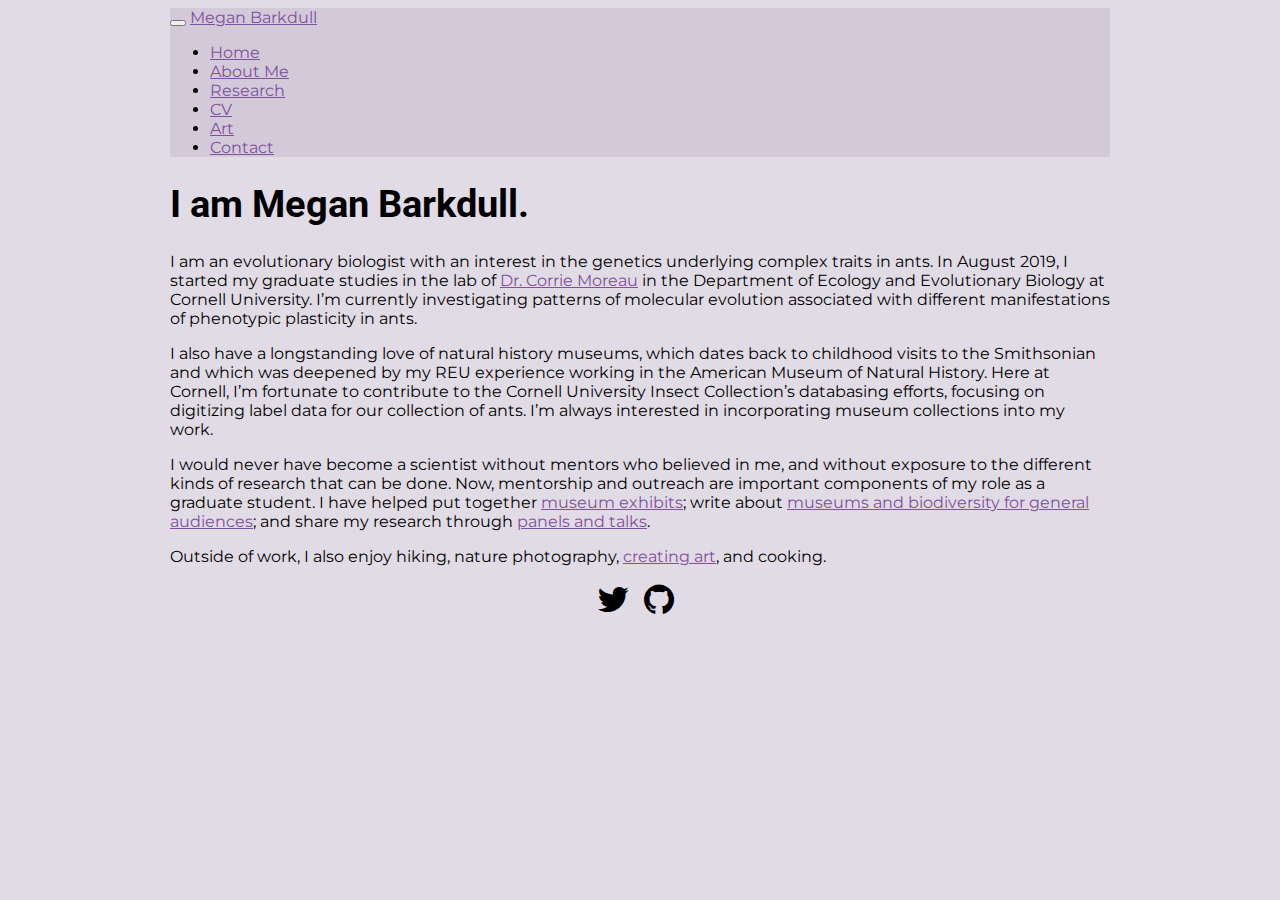
==== about.html @ 49b8be73 "Updating navigation bar colors." ====
<!DOCTYPE html>

<html>

<head>

<meta charset="utf-8" />
<meta name="generator" content="pandoc" />
<meta http-equiv="X-UA-Compatible" content="IE=EDGE" />




<title>I am Megan Barkdull.</title>

<script src="site_libs/jquery-1.11.3/jquery.min.js"></script>
<meta name="viewport" content="width=device-width, initial-scale=1" />
<link href="site_libs/bootstrap-3.3.5/css/bootstrap.min.css" rel="stylesheet" />
<script src="site_libs/bootstrap-3.3.5/js/bootstrap.min.js"></script>
<script src="site_libs/bootstrap-3.3.5/shim/html5shiv.min.js"></script>
<script src="site_libs/bootstrap-3.3.5/shim/respond.min.js"></script>
<style>h1 {font-size: 34px;}
       h1.title {font-size: 38px;}
       h2 {font-size: 30px;}
       h3 {font-size: 24px;}
       h4 {font-size: 18px;}
       h5 {font-size: 16px;}
       h6 {font-size: 12px;}
       code {color: inherit; background-color: rgba(0, 0, 0, 0.04);}
       pre:not([class]) { background-color: white }</style>
<script src="site_libs/navigation-1.1/tabsets.js"></script>
<link href="site_libs/highlightjs-9.12.0/default.css" rel="stylesheet" />
<script src="site_libs/highlightjs-9.12.0/highlight.js"></script>

<style type="text/css">
  code{white-space: pre-wrap;}
  span.smallcaps{font-variant: small-caps;}
  span.underline{text-decoration: underline;}
  div.column{display: inline-block; vertical-align: top; width: 50%;}
  div.hanging-indent{margin-left: 1.5em; text-indent: -1.5em;}
  ul.task-list{list-style: none;}
    </style>

<style type="text/css">code{white-space: pre;}</style>
<script type="text/javascript">
if (window.hljs) {
  hljs.configure({languages: []});
  hljs.initHighlightingOnLoad();
  if (document.readyState && document.readyState === "complete") {
    window.setTimeout(function() { hljs.initHighlighting(); }, 0);
  }
}
</script>





<link rel="stylesheet" href="CSSBackgrounds.css" type="text/css" />
<link rel="stylesheet" href="CSSFonts.css" type="text/css" />
<link rel="stylesheet" href="styles.css" type="text/css" />



<style type = "text/css">
.main-container {
  max-width: 940px;
  margin-left: auto;
  margin-right: auto;
}
img {
  max-width:100%;
}
.tabbed-pane {
  padding-top: 12px;
}
.html-widget {
  margin-bottom: 20px;
}
button.code-folding-btn:focus {
  outline: none;
}
summary {
  display: list-item;
}
pre code {
  padding: 0;
}
</style>


<style type="text/css">
.dropdown-submenu {
  position: relative;
}
.dropdown-submenu>.dropdown-menu {
  top: 0;
  left: 100%;
  margin-top: -6px;
  margin-left: -1px;
  border-radius: 0 6px 6px 6px;
}
.dropdown-submenu:hover>.dropdown-menu {
  display: block;
}
.dropdown-submenu>a:after {
  display: block;
  content: " ";
  float: right;
  width: 0;
  height: 0;
  border-color: transparent;
  border-style: solid;
  border-width: 5px 0 5px 5px;
  border-left-color: #cccccc;
  margin-top: 5px;
  margin-right: -10px;
}
.dropdown-submenu:hover>a:after {
  border-left-color: #adb5bd;
}
.dropdown-submenu.pull-left {
  float: none;
}
.dropdown-submenu.pull-left>.dropdown-menu {
  left: -100%;
  margin-left: 10px;
  border-radius: 6px 0 6px 6px;
}
</style>

<script type="text/javascript">
// manage active state of menu based on current page
$(document).ready(function () {
  // active menu anchor
  href = window.location.pathname
  href = href.substr(href.lastIndexOf('/') + 1)
  if (href === "")
    href = "index.html";
  var menuAnchor = $('a[href="' + href + '"]');

  // mark it active
  menuAnchor.tab('show');

  // if it's got a parent navbar menu mark it active as well
  menuAnchor.closest('li.dropdown').addClass('active');

  // Navbar adjustments
  var navHeight = $(".navbar").first().height() + 15;
  var style = document.createElement('style');
  var pt = "padding-top: " + navHeight + "px; ";
  var mt = "margin-top: -" + navHeight + "px; ";
  var css = "";
  // offset scroll position for anchor links (for fixed navbar)
  for (var i = 1; i <= 6; i++) {
    css += ".section h" + i + "{ " + pt + mt + "}\n";
  }
  style.innerHTML = "body {" + pt + "padding-bottom: 40px; }\n" + css;
  document.head.appendChild(style);
});
</script>

<!-- tabsets -->

<style type="text/css">
.tabset-dropdown > .nav-tabs {
  display: inline-table;
  max-height: 500px;
  min-height: 44px;
  overflow-y: auto;
  border: 1px solid #ddd;
  border-radius: 4px;
}

.tabset-dropdown > .nav-tabs > li.active:before {
  content: "";
  font-family: 'Glyphicons Halflings';
  display: inline-block;
  padding: 10px;
  border-right: 1px solid #ddd;
}

.tabset-dropdown > .nav-tabs.nav-tabs-open > li.active:before {
  content: "&#xe258;";
  border: none;
}

.tabset-dropdown > .nav-tabs.nav-tabs-open:before {
  content: "";
  font-family: 'Glyphicons Halflings';
  display: inline-block;
  padding: 10px;
  border-right: 1px solid #ddd;
}

.tabset-dropdown > .nav-tabs > li.active {
  display: block;
}

.tabset-dropdown > .nav-tabs > li > a,
.tabset-dropdown > .nav-tabs > li > a:focus,
.tabset-dropdown > .nav-tabs > li > a:hover {
  border: none;
  display: inline-block;
  border-radius: 4px;
  background-color: transparent;
}

.tabset-dropdown > .nav-tabs.nav-tabs-open > li {
  display: block;
  float: none;
}

.tabset-dropdown > .nav-tabs > li {
  display: none;
}
</style>

<!-- code folding -->




</head>

<body>


<div class="container-fluid main-container">




<div class="navbar navbar-default  navbar-fixed-top" role="navigation">
  <div class="container">
    <div class="navbar-header">
      <button type="button" class="navbar-toggle collapsed" data-toggle="collapse" data-target="#navbar">
        <span class="icon-bar"></span>
        <span class="icon-bar"></span>
        <span class="icon-bar"></span>
      </button>
      <a class="navbar-brand" href="index.html">Megan Barkdull</a>
    </div>
    <div id="navbar" class="navbar-collapse collapse">
      <ul class="nav navbar-nav">
        <li>
  <a href="index.html">Home</a>
</li>
<li>
  <a href="about.html">About Me</a>
</li>
<li>
  <a href="research.html">Research</a>
</li>
<li>
  <a href="MeganCV.pdf">CV</a>
</li>
<li>
  <a href="art.html">Art</a>
</li>
<li>
  <a href="contact.html">Contact</a>
</li>
      </ul>
      <ul class="nav navbar-nav navbar-right">
        
      </ul>
    </div><!--/.nav-collapse -->
  </div><!--/.container -->
</div><!--/.navbar -->

<div id="header">



<h1 class="title toc-ignore">I am Megan Barkdull.</h1>

</div>


<!-- This adds my headshot, floating to the left of the text and with 20 pixels of padding around it.  -->
<script>
   $(document).ready(function() {
     $head = $('#header');
     $head.prepend('<img src=\"headshot.jpeg\" style=\"float: left;width: 300px;padding: 20px\"/>')
   });
</script>
<p>I am an evolutionary biologist with an interest in the genetics underlying complex traits in ants. In August 2019, I started my graduate studies in the lab of <a href="http://www.moreaulab.entomology.cornell.edu/people/corrie-moreau/">Dr. Corrie Moreau</a> in the Department of Ecology and Evolutionary Biology at Cornell University. I’m currently investigating patterns of molecular evolution associated with different manifestations of phenotypic plasticity in ants.</p>
<p>I also have a longstanding love of natural history museums, which dates back to childhood visits to the Smithsonian and which was deepened by my REU experience working in the American Museum of Natural History. Here at Cornell, I’m fortunate to contribute to the Cornell University Insect Collection’s databasing efforts, focusing on digitizing label data for our collection of ants. I’m always interested in incorporating museum collections into my work.</p>
<p>I would never have become a scientist without mentors who believed in me, and without exposure to the different kinds of research that can be done. Now, mentorship and outreach are important components of my role as a graduate student. I have helped put together <a href="https://www.museumoftheearth.org/six-legged-science">museum exhibits</a>; write about <a href="https://www.priweb.org/blog-post/insects-under-threat-the-role-of-natural-history-collections-in-biodiversity-conservation">museums and biodiversity for general audiences</a>; and share my research through <a href="https://bit.ly/3s4jOGB">panels and talks</a>.</p>
<p>Outside of work, I also enjoy hiking, nature photography, <a href="art.html">creating art</a>, and cooking.</p>


<!-- Add icon library -->
<link rel="stylesheet" href="https://cdnjs.cloudflare.com/ajax/libs/font-awesome/4.7.0/css/font-awesome.min.css">

<!-- Add font awesome icons -->
<div class="socialMediaLinks">
<p style="text-align: center;">
    <a href="https://twitter.com/meganbarkdull_" class="fa fa-twitter" target="_blank"> 
</a>
    <a href="https://github.com/mbarkdull/" class="fa fa-github" target="_blank"> 
    </a>
</p>
</div>



</div>

<script>

// add bootstrap table styles to pandoc tables
function bootstrapStylePandocTables() {
  $('tr.odd').parent('tbody').parent('table').addClass('table table-condensed');
}
$(document).ready(function () {
  bootstrapStylePandocTables();
});


</script>

<!-- tabsets -->

<script>
$(document).ready(function () {
  window.buildTabsets("TOC");
});

$(document).ready(function () {
  $('.tabset-dropdown > .nav-tabs > li').click(function () {
    $(this).parent().toggleClass('nav-tabs-open');
  });
});
</script>

<!-- code folding -->


<!-- dynamically load mathjax for compatibility with self-contained -->
<script>
  (function () {
    var script = document.createElement("script");
    script.type = "text/javascript";
    script.src  = "https://mathjax.rstudio.com/latest/MathJax.js?config=TeX-AMS-MML_HTMLorMML";
    document.getElementsByTagName("head")[0].appendChild(script);
  })();
</script>

</body>
</html>
---- styles.css ----
/* This sets the fonts that your website uses; you can get fonts at: https://fonts.google.com/?sidebar.open&selection.family=Montserrat:wght@500|Roboto:wght@100;900. Just select a font, and from the right hand sidebar, click "embed", click "@import", and you'll get the import url and the info to specify font families. You'll need to specifically select different font weights if you want to use those. */

@import url('https://fonts.googleapis.com/css2?family=Montserrat:wght@500&family=Roboto:wght@100;700;900&display=swap');

h1, h2, h3 {
 font-family: 'Roboto', sans-serif;
 font-weight: 700;
}

body {
  font-family: 'Montserrat', sans-serif;
}

p {
  font-family: 'Montserrat', sans-serif;
}

/* This sets the link text color; you can pick colors at this site: https://developer.mozilla.org/en-US/docs/Web/CSS/CSS_Colors/Color_picker_tool*/

a { color: #814FA0; } /* CSS link color */


/*----------------NAVBAR ---------------*/
.navbar-default {
    background-color: #d3cad9;
}

.navbar-default .navbar-nav>.open>a, 
.navbar-default .navbar-nav>.active>a, 
dropdown-toggle:hover {
  background-color: #d3cad9;
}

/* Dropdown menu color */
.navbar-default .dropdown-menu {
  background-color: #d3cad9;
}

/* Dropdown menu hover color */
  .navbar-default .dropdown-menu>li>a:hover {
    background-color: #d3cad9;
  }

/* Navbar Links when hovered*/
.navbar-default .dropdown-menu>.active>a,
.navbar-default .navbar-nav>.active>a:hover, 
.navbar-default .navbar-nav:hover, 
.navbar-default .navbar-nav>li>a:hover, 
navbar-brand:hover {
  color: #ffffffab;
  background-color: #d3cad9;
}

/* This sets the background body color; you can pick colors at this site: https://developer.mozilla.org/en-US/docs/Web/CSS/CSS_Colors/Color_picker_tool*/

body {
  background-color: #e1dbe5   /*light muted lavender */;
}

/* This formats the social media icons on the contact page. The icons at the bottom of each page have just the default formatting. */

.socialMediaLinks a {
    font-size: 35px;
    margin: 0 10px 0 0;
    color: #000000;
    text-decoration: none;
}
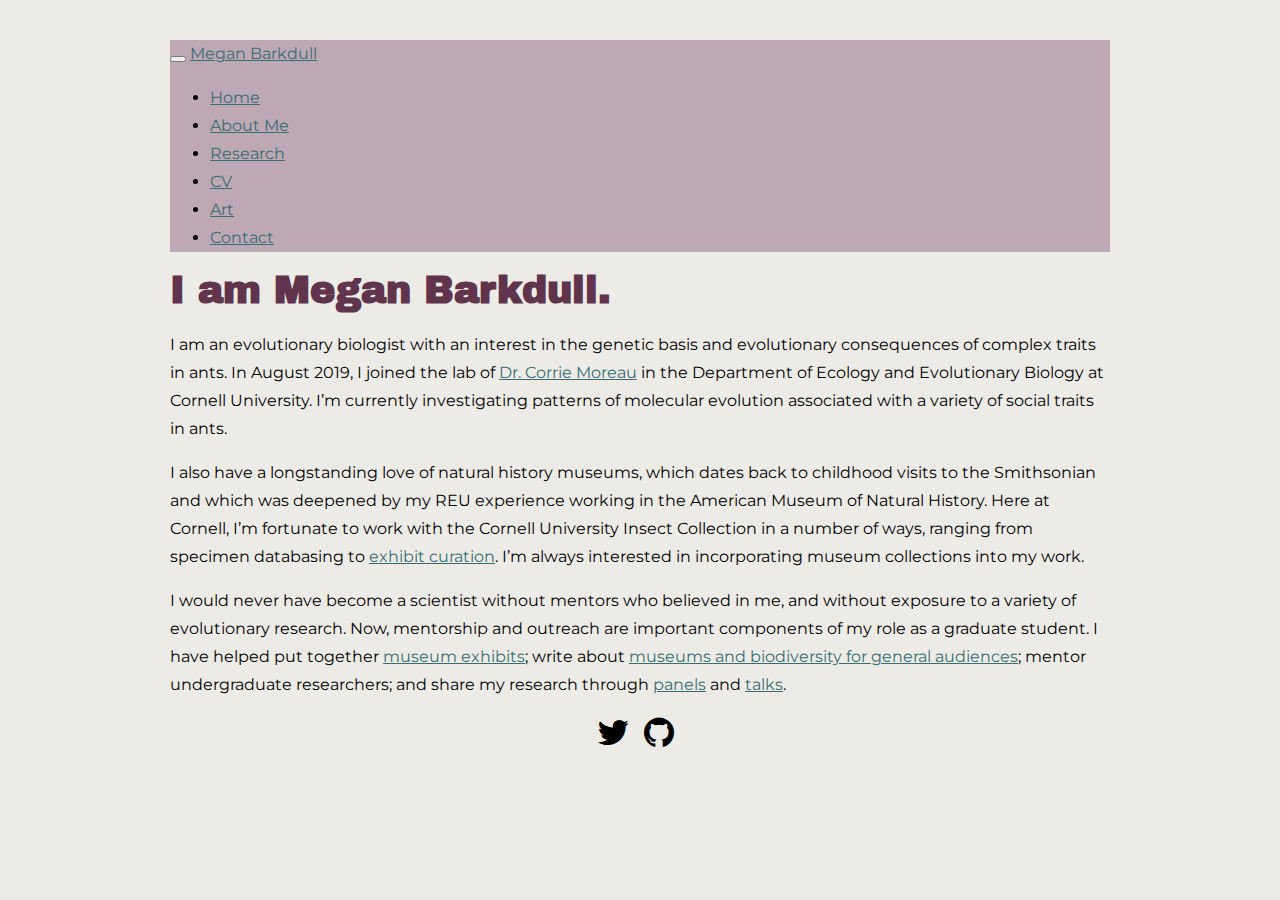
==== commit e314f272: "Bug fix." ====
--- a/about.html
+++ b/about.html
@@ -253,7 +253,7 @@
   <a href="research.html">Research</a>
 </li>
 <li>
-  <a href="MeganCV.pdf">CV</a>
+  <a href="CV.html">CV</a>
 </li>
 <li>
   <a href="art.html">Art</a>
@@ -282,13 +282,12 @@
 <script>
    $(document).ready(function() {
      $head = $('#header');
-     $head.prepend('<img src=\"headshot.jpeg\" style=\"float: left;width: 300px;padding: 20px\"/>')
+     $head.prepend('<img src=\"headshot.png\" style=\"float: left;width: 350px;padding: 20px\"/>')
    });
 </script>
-<p>I am an evolutionary biologist with an interest in the genetics underlying complex traits in ants. In August 2019, I started my graduate studies in the lab of <a href="http://www.moreaulab.entomology.cornell.edu/people/corrie-moreau/">Dr. Corrie Moreau</a> in the Department of Ecology and Evolutionary Biology at Cornell University. I’m currently investigating patterns of molecular evolution associated with different manifestations of phenotypic plasticity in ants.</p>
-<p>I also have a longstanding love of natural history museums, which dates back to childhood visits to the Smithsonian and which was deepened by my REU experience working in the American Museum of Natural History. Here at Cornell, I’m fortunate to contribute to the Cornell University Insect Collection’s databasing efforts, focusing on digitizing label data for our collection of ants. I’m always interested in incorporating museum collections into my work.</p>
-<p>I would never have become a scientist without mentors who believed in me, and without exposure to the different kinds of research that can be done. Now, mentorship and outreach are important components of my role as a graduate student. I have helped put together <a href="https://www.museumoftheearth.org/six-legged-science">museum exhibits</a>; write about <a href="https://www.priweb.org/blog-post/insects-under-threat-the-role-of-natural-history-collections-in-biodiversity-conservation">museums and biodiversity for general audiences</a>; and share my research through <a href="https://bit.ly/3s4jOGB">panels and talks</a>.</p>
-<p>Outside of work, I also enjoy hiking, nature photography, <a href="art.html">creating art</a>, and cooking.</p>
+<p>I am an evolutionary biologist with an interest in the genetic basis and evolutionary consequences of complex traits in ants. In August 2019, I joined the lab of <a href="http://www.moreaulab.entomology.cornell.edu/people/corrie-moreau/">Dr. Corrie Moreau</a> in the Department of Ecology and Evolutionary Biology at Cornell University. I’m currently investigating patterns of molecular evolution associated with a variety of social traits in ants.</p>
+<p>I also have a longstanding love of natural history museums, which dates back to childhood visits to the Smithsonian and which was deepened by my REU experience working in the American Museum of Natural History. Here at Cornell, I’m fortunate to work with the Cornell University Insect Collection in a number of ways, ranging from specimen databasing to <a href="https://www.museumoftheearth.org/six-legged-science">exhibit curation</a>. I’m always interested in incorporating museum collections into my work.</p>
+<p>I would never have become a scientist without mentors who believed in me, and without exposure to a variety of evolutionary research. Now, mentorship and outreach are important components of my role as a graduate student. I have helped put together <a href="https://www.museumoftheearth.org/six-legged-science">museum exhibits</a>; write about <a href="https://www.priweb.org/blog-post/insects-under-threat-the-role-of-natural-history-collections-in-biodiversity-conservation">museums and biodiversity for general audiences</a>; mentor undergraduate researchers; and share my research through <a href="https://youtu.be/HZ0WdZk84wM">panels</a> and <a href="https://www.youtube.com/watch?v=S__qv9kKUlY">talks</a>.</p>
 
 
 <!-- Add icon library -->
--- a/styles.css
+++ b/styles.css
@@ -1,14 +1,18 @@
 /* This sets the fonts that your website uses; you can get fonts at: https://fonts.google.com/?sidebar.open&selection.family=Montserrat:wght@500|Roboto:wght@100;900. Just select a font, and from the right hand sidebar, click "embed", click "@import", and you'll get the import url and the info to specify font families. You'll need to specifically select different font weights if you want to use those. */
 
-@import url('https://fonts.googleapis.com/css2?family=Montserrat:wght@500&family=Roboto:wght@100;700;900&display=swap');
+@import url('https://fonts.googleapis.com/css2?family=Montserrat:wght@500&family=Roboto:wght@100;700;900&family=Archivo+Black&display=swap');
 
 h1, h2, h3 {
- font-family: 'Roboto', sans-serif;
+ font-family: 'Archivo Black', sans-serif;
  font-weight: 700;
+ color: #61344e;
 }
 
 body {
   font-family: 'Montserrat', sans-serif;
+  line-height: 1.75em;
+  margin-top: 2.5em ;
+  margin-bottom: 2.5em ;
 }
 
 p {
@@ -17,28 +21,28 @@
 
 /* This sets the link text color; you can pick colors at this site: https://developer.mozilla.org/en-US/docs/Web/CSS/CSS_Colors/Color_picker_tool*/
 
-a { color: #814FA0; } /* CSS link color */
+a { color: #386e73; } /* CSS link color */
 
 
 /*----------------NAVBAR ---------------*/
 .navbar-default {
-    background-color: #d3cad9;
+    background-color: #bda8b4;
 }
 
 .navbar-default .navbar-nav>.open>a, 
 .navbar-default .navbar-nav>.active>a, 
 dropdown-toggle:hover {
-  background-color: #d3cad9;
+  background-color: #bda8b4;
 }
 
 /* Dropdown menu color */
 .navbar-default .dropdown-menu {
-  background-color: #d3cad9;
+  background-color: #bda8b4;
 }
 
 /* Dropdown menu hover color */
   .navbar-default .dropdown-menu>li>a:hover {
-    background-color: #d3cad9;
+    background-color: #bda8b4;
   }
 
 /* Navbar Links when hovered*/
@@ -47,14 +51,14 @@
 .navbar-default .navbar-nav:hover, 
 .navbar-default .navbar-nav>li>a:hover, 
 navbar-brand:hover {
-  color: #ffffffab;
-  background-color: #d3cad9;
+  color: #edebe6;
+  background-color: #bda8b4;
 }
 
 /* This sets the background body color; you can pick colors at this site: https://developer.mozilla.org/en-US/docs/Web/CSS/CSS_Colors/Color_picker_tool*/
 
 body {
-  background-color: #e1dbe5   /*light muted lavender */;
+  background-color: #edebe6 ;
 }
 
 /* This formats the social media icons on the contact page. The icons at the bottom of each page have just the default formatting. */
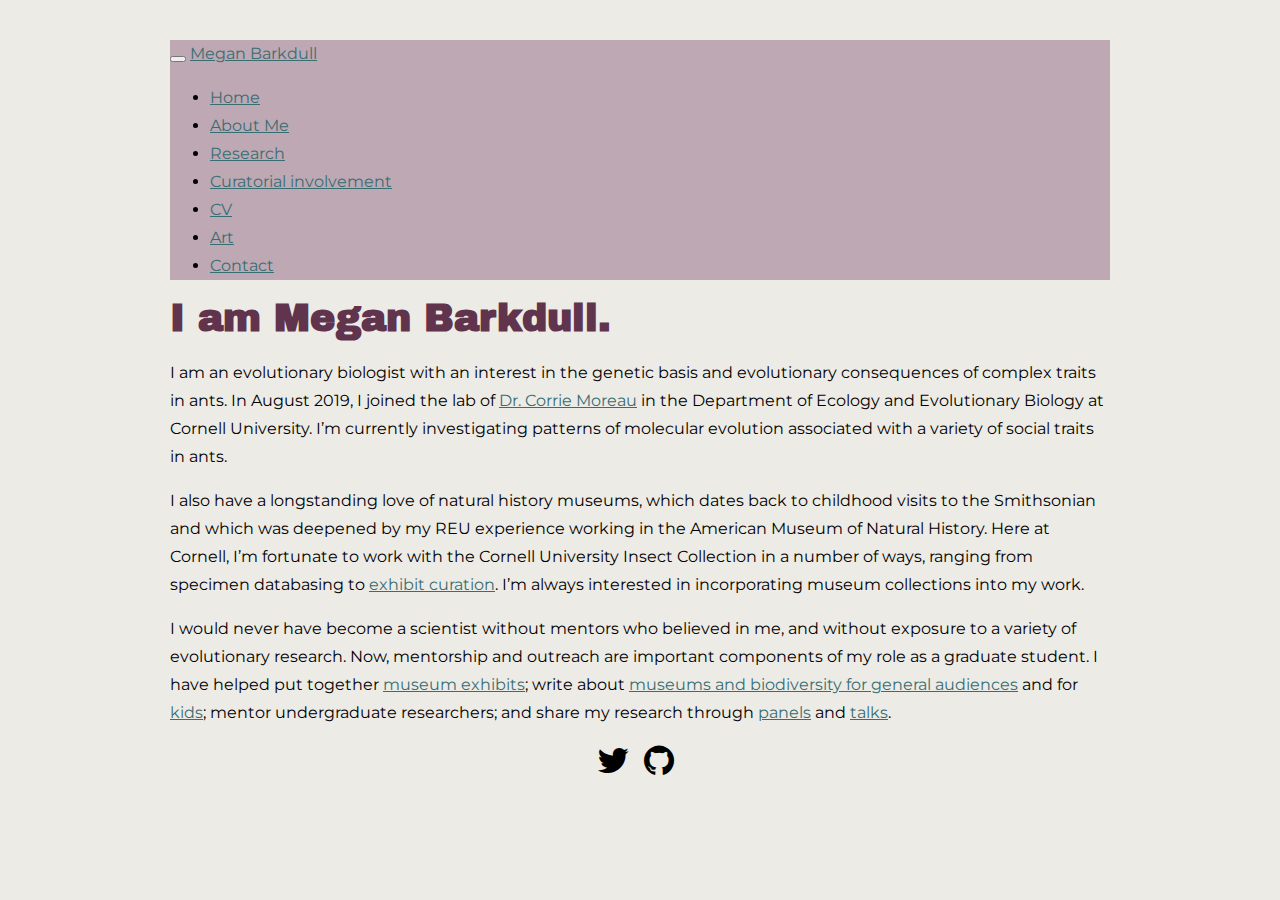
==== commit 4d3e507d: "Updating CV." ====
--- a/about.html
+++ b/about.html
@@ -253,7 +253,10 @@
   <a href="research.html">Research</a>
 </li>
 <li>
-  <a href="CV.html">CV</a>
+  <a href="curation.html">Curatorial involvement</a>
+</li>
+<li>
+  <a href="cv.html">CV</a>
 </li>
 <li>
   <a href="art.html">Art</a>
@@ -287,7 +290,7 @@
 </script>
 <p>I am an evolutionary biologist with an interest in the genetic basis and evolutionary consequences of complex traits in ants. In August 2019, I joined the lab of <a href="http://www.moreaulab.entomology.cornell.edu/people/corrie-moreau/">Dr. Corrie Moreau</a> in the Department of Ecology and Evolutionary Biology at Cornell University. I’m currently investigating patterns of molecular evolution associated with a variety of social traits in ants.</p>
 <p>I also have a longstanding love of natural history museums, which dates back to childhood visits to the Smithsonian and which was deepened by my REU experience working in the American Museum of Natural History. Here at Cornell, I’m fortunate to work with the Cornell University Insect Collection in a number of ways, ranging from specimen databasing to <a href="https://www.museumoftheearth.org/six-legged-science">exhibit curation</a>. I’m always interested in incorporating museum collections into my work.</p>
-<p>I would never have become a scientist without mentors who believed in me, and without exposure to a variety of evolutionary research. Now, mentorship and outreach are important components of my role as a graduate student. I have helped put together <a href="https://www.museumoftheearth.org/six-legged-science">museum exhibits</a>; write about <a href="https://www.priweb.org/blog-post/insects-under-threat-the-role-of-natural-history-collections-in-biodiversity-conservation">museums and biodiversity for general audiences</a>; mentor undergraduate researchers; and share my research through <a href="https://youtu.be/HZ0WdZk84wM">panels</a> and <a href="https://www.youtube.com/watch?v=S__qv9kKUlY">talks</a>.</p>
+<p>I would never have become a scientist without mentors who believed in me, and without exposure to a variety of evolutionary research. Now, mentorship and outreach are important components of my role as a graduate student. I have helped put together <a href="https://www.museumoftheearth.org/six-legged-science">museum exhibits</a>; write about <a href="https://www.priweb.org/blog-post/insects-under-threat-the-role-of-natural-history-collections-in-biodiversity-conservation">museums and biodiversity for general audiences</a> and for <a href="https://kids.frontiersin.org/articles/10.3389/frym.2023.1048608">kids</a>; mentor undergraduate researchers; and share my research through <a href="https://youtu.be/HZ0WdZk84wM">panels</a> and <a href="https://www.youtube.com/watch?v=S__qv9kKUlY">talks</a>.</p>
 
 
 <!-- Add icon library -->
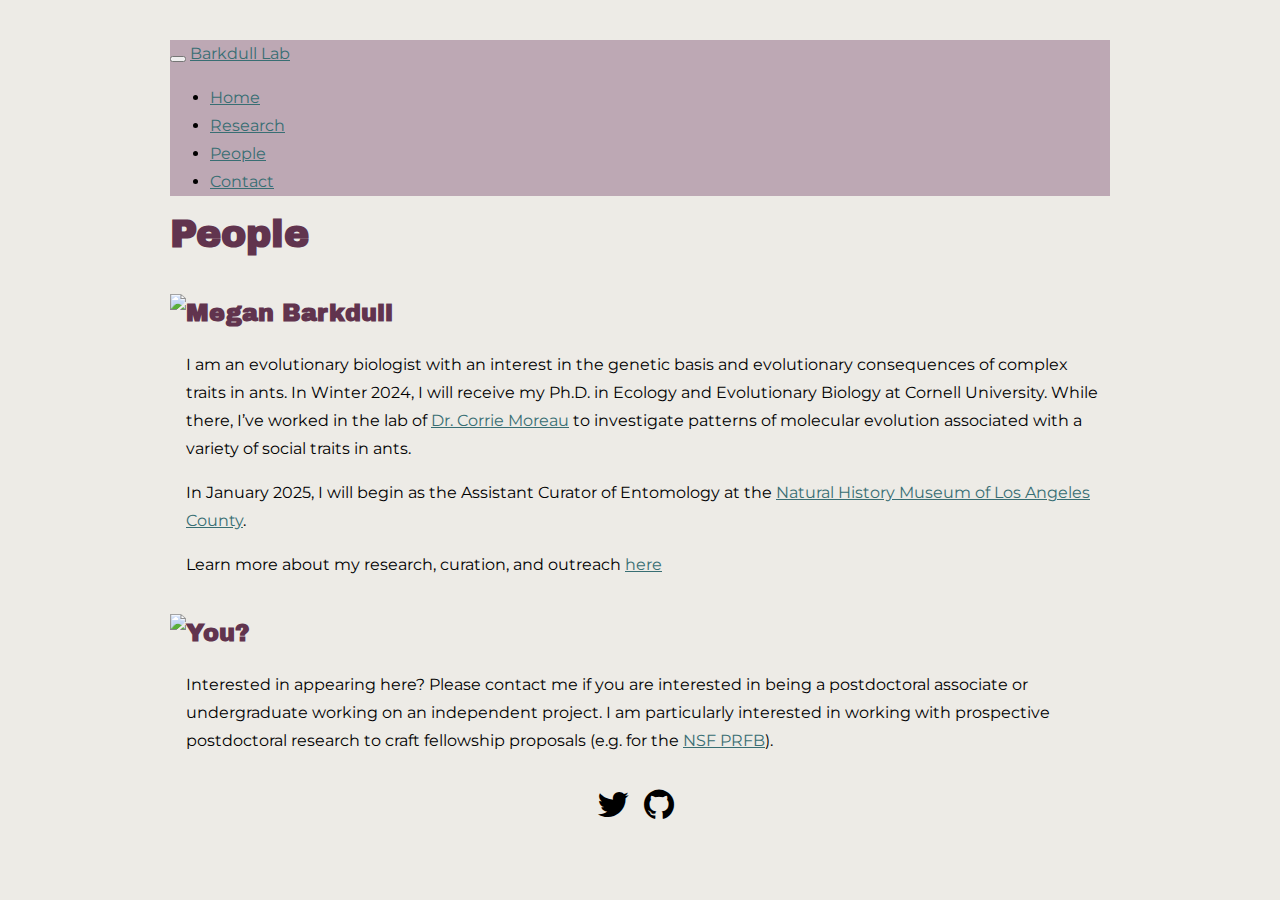
==== commit 07ceffcc: "Updating About Me page to a People page." ====
--- a/about.html
+++ b/about.html
@@ -11,9 +11,10 @@
 
 
 
-<title>I am Megan Barkdull.</title>
-
-<script src="site_libs/jquery-1.11.3/jquery.min.js"></script>
+<title>People</title>
+
+<script src="site_libs/header-attrs-2.27/header-attrs.js"></script>
+<script src="site_libs/jquery-3.6.0/jquery-3.6.0.min.js"></script>
 <meta name="viewport" content="width=device-width, initial-scale=1" />
 <link href="site_libs/bootstrap-3.3.5/css/bootstrap.min.css" rel="stylesheet" />
 <script src="site_libs/bootstrap-3.3.5/js/bootstrap.min.js"></script>
@@ -56,6 +57,7 @@
 
 
 
+
 <link rel="stylesheet" href="CSSBackgrounds.css" type="text/css" />
 <link rel="stylesheet" href="CSSFonts.css" type="text/css" />
 <link rel="stylesheet" href="styles.css" type="text/css" />
@@ -82,6 +84,9 @@
 }
 summary {
   display: list-item;
+}
+details > summary > p:only-child {
+  display: inline;
 }
 pre code {
   padding: 0;
@@ -139,11 +144,15 @@
     href = "index.html";
   var menuAnchor = $('a[href="' + href + '"]');
 
-  // mark it active
-  menuAnchor.tab('show');
-
-  // if it's got a parent navbar menu mark it active as well
-  menuAnchor.closest('li.dropdown').addClass('active');
+  // mark the anchor link active (and if it's in a dropdown, also mark that active)
+  var dropdown = menuAnchor.closest('li.dropdown');
+  if (window.bootstrap) { // Bootstrap 4+
+    menuAnchor.addClass('active');
+    dropdown.find('> .dropdown-toggle').addClass('active');
+  } else { // Bootstrap 3
+    menuAnchor.parent().addClass('active');
+    dropdown.addClass('active');
+  }
 
   // Navbar adjustments
   var navHeight = $(".navbar").first().height() + 15;
@@ -172,8 +181,8 @@
   border-radius: 4px;
 }
 
-.tabset-dropdown > .nav-tabs > li.active:before {
-  content: "";
+.tabset-dropdown > .nav-tabs > li.active:before, .tabset-dropdown > .nav-tabs.nav-tabs-open:before {
+  content: "\e259";
   font-family: 'Glyphicons Halflings';
   display: inline-block;
   padding: 10px;
@@ -181,16 +190,9 @@
 }
 
 .tabset-dropdown > .nav-tabs.nav-tabs-open > li.active:before {
-  content: "&#xe258;";
+  content: "\e258";
+  font-family: 'Glyphicons Halflings';
   border: none;
-}
-
-.tabset-dropdown > .nav-tabs.nav-tabs-open:before {
-  content: "";
-  font-family: 'Glyphicons Halflings';
-  display: inline-block;
-  padding: 10px;
-  border-right: 1px solid #ddd;
 }
 
 .tabset-dropdown > .nav-tabs > li.active {
@@ -234,12 +236,12 @@
 <div class="navbar navbar-default  navbar-fixed-top" role="navigation">
   <div class="container">
     <div class="navbar-header">
-      <button type="button" class="navbar-toggle collapsed" data-toggle="collapse" data-target="#navbar">
+      <button type="button" class="navbar-toggle collapsed" data-toggle="collapse" data-bs-toggle="collapse" data-target="#navbar" data-bs-target="#navbar">
         <span class="icon-bar"></span>
         <span class="icon-bar"></span>
         <span class="icon-bar"></span>
       </button>
-      <a class="navbar-brand" href="index.html">Megan Barkdull</a>
+      <a class="navbar-brand" href="index.html">Barkdull Lab</a>
     </div>
     <div id="navbar" class="navbar-collapse collapse">
       <ul class="nav navbar-nav">
@@ -247,19 +249,10 @@
   <a href="index.html">Home</a>
 </li>
 <li>
-  <a href="about.html">About Me</a>
-</li>
-<li>
   <a href="research.html">Research</a>
 </li>
 <li>
-  <a href="curation.html">Curatorial involvement</a>
-</li>
-<li>
-  <a href="cv.html">CV</a>
-</li>
-<li>
-  <a href="art.html">Art</a>
+  <a href="about.html">People</a>
 </li>
 <li>
   <a href="contact.html">Contact</a>
@@ -276,21 +269,46 @@
 
 
 
-<h1 class="title toc-ignore">I am Megan Barkdull.</h1>
-
-</div>
-
-
-<!-- This adds my headshot, floating to the left of the text and with 20 pixels of padding around it.  -->
-<script>
-   $(document).ready(function() {
-     $head = $('#header');
-     $head.prepend('<img src=\"headshot.png\" style=\"float: left;width: 350px;padding: 20px\"/>')
-   });
-</script>
-<p>I am an evolutionary biologist with an interest in the genetic basis and evolutionary consequences of complex traits in ants. In August 2019, I joined the lab of <a href="http://www.moreaulab.entomology.cornell.edu/people/corrie-moreau/">Dr. Corrie Moreau</a> in the Department of Ecology and Evolutionary Biology at Cornell University. I’m currently investigating patterns of molecular evolution associated with a variety of social traits in ants.</p>
-<p>I also have a longstanding love of natural history museums, which dates back to childhood visits to the Smithsonian and which was deepened by my REU experience working in the American Museum of Natural History. Here at Cornell, I’m fortunate to work with the Cornell University Insect Collection in a number of ways, ranging from specimen databasing to <a href="https://www.museumoftheearth.org/six-legged-science">exhibit curation</a>. I’m always interested in incorporating museum collections into my work.</p>
-<p>I would never have become a scientist without mentors who believed in me, and without exposure to a variety of evolutionary research. Now, mentorship and outreach are important components of my role as a graduate student. I have helped put together <a href="https://www.museumoftheearth.org/six-legged-science">museum exhibits</a>; write about <a href="https://www.priweb.org/blog-post/insects-under-threat-the-role-of-natural-history-collections-in-biodiversity-conservation">museums and biodiversity for general audiences</a> and for <a href="https://kids.frontiersin.org/articles/10.3389/frym.2023.1048608">kids</a>; mentor undergraduate researchers; and share my research through <a href="https://youtu.be/HZ0WdZk84wM">panels</a> and <a href="https://www.youtube.com/watch?v=S__qv9kKUlY">talks</a>.</p>
+<h1 class="title toc-ignore">People</h1>
+
+</div>
+
+
+<div style="display: flex;">
+<div>
+<p><img src="headshotSmaller.png" style="width:90.0%" /></p>
+</div>
+<div id="megan-barkdull" class="section level3">
+<h3>Megan Barkdull</h3>
+<p>I am an evolutionary biologist with an interest in the genetic basis
+and evolutionary consequences of complex traits in ants. In Winter 2024,
+I will receive my Ph.D. in Ecology and Evolutionary Biology at Cornell
+University. While there, I’ve worked in the lab of <a
+href="http://www.moreaulab.entomology.cornell.edu/people/corrie-moreau/">Dr. Corrie
+Moreau</a> to investigate patterns of molecular evolution associated
+with a variety of social traits in ants.</p>
+<p>In January 2025, I will begin as the Assistant Curator of Entomology
+at the <a href="https://nhm.org">Natural History Museum of Los Angeles
+County</a>.</p>
+<p>Learn more about my research, curation, and outreach <a
+href="aboutMegan.html">here</a></p>
+</div>
+</div>
+<div style="display: flex;">
+<div>
+<p><img src="keysSunset.png" style="width:90.0%" /></p>
+</div>
+<div id="you" class="section level3">
+<h3>You?</h3>
+<p>Interested in appearing here? Please contact me if you are interested
+in being a postdoctoral associate or undergraduate working on an
+independent project. I am particularly interested in working with
+prospective postdoctoral research to craft fellowship proposals
+(e.g. for the <a
+href="https://new.nsf.gov/funding/opportunities/postdoctoral-research-fellowships-biology-prfb">NSF
+PRFB</a>).</p>
+</div>
+</div>
 
 
 <!-- Add icon library -->
@@ -308,6 +326,7 @@
 
 
 
+
 </div>
 
 <script>
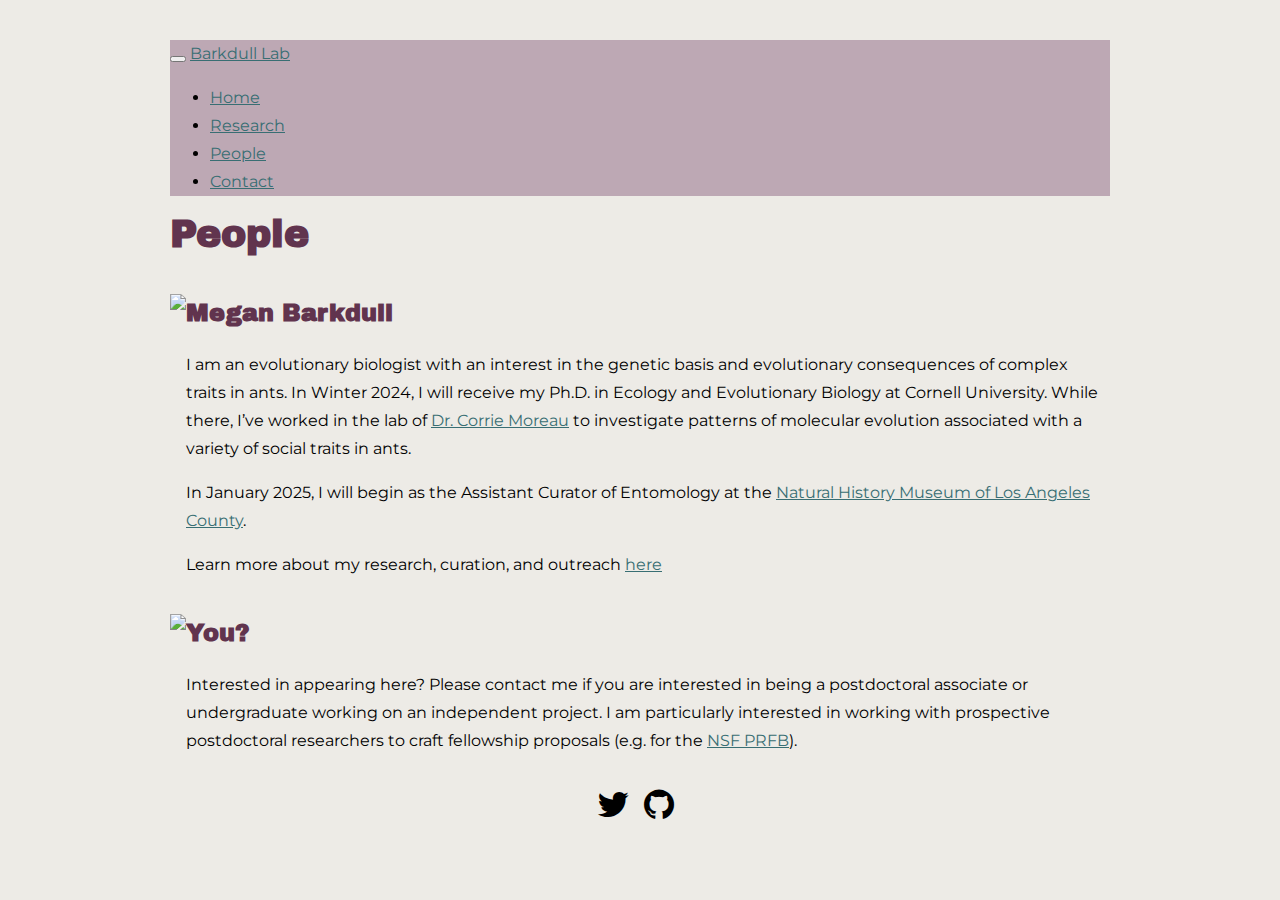
==== commit 662148e1: "Typo fix." ====
--- a/about.html
+++ b/about.html
@@ -303,7 +303,7 @@
 <p>Interested in appearing here? Please contact me if you are interested
 in being a postdoctoral associate or undergraduate working on an
 independent project. I am particularly interested in working with
-prospective postdoctoral research to craft fellowship proposals
+prospective postdoctoral researchers to craft fellowship proposals
 (e.g. for the <a
 href="https://new.nsf.gov/funding/opportunities/postdoctoral-research-fellowships-biology-prfb">NSF
 PRFB</a>).</p>
